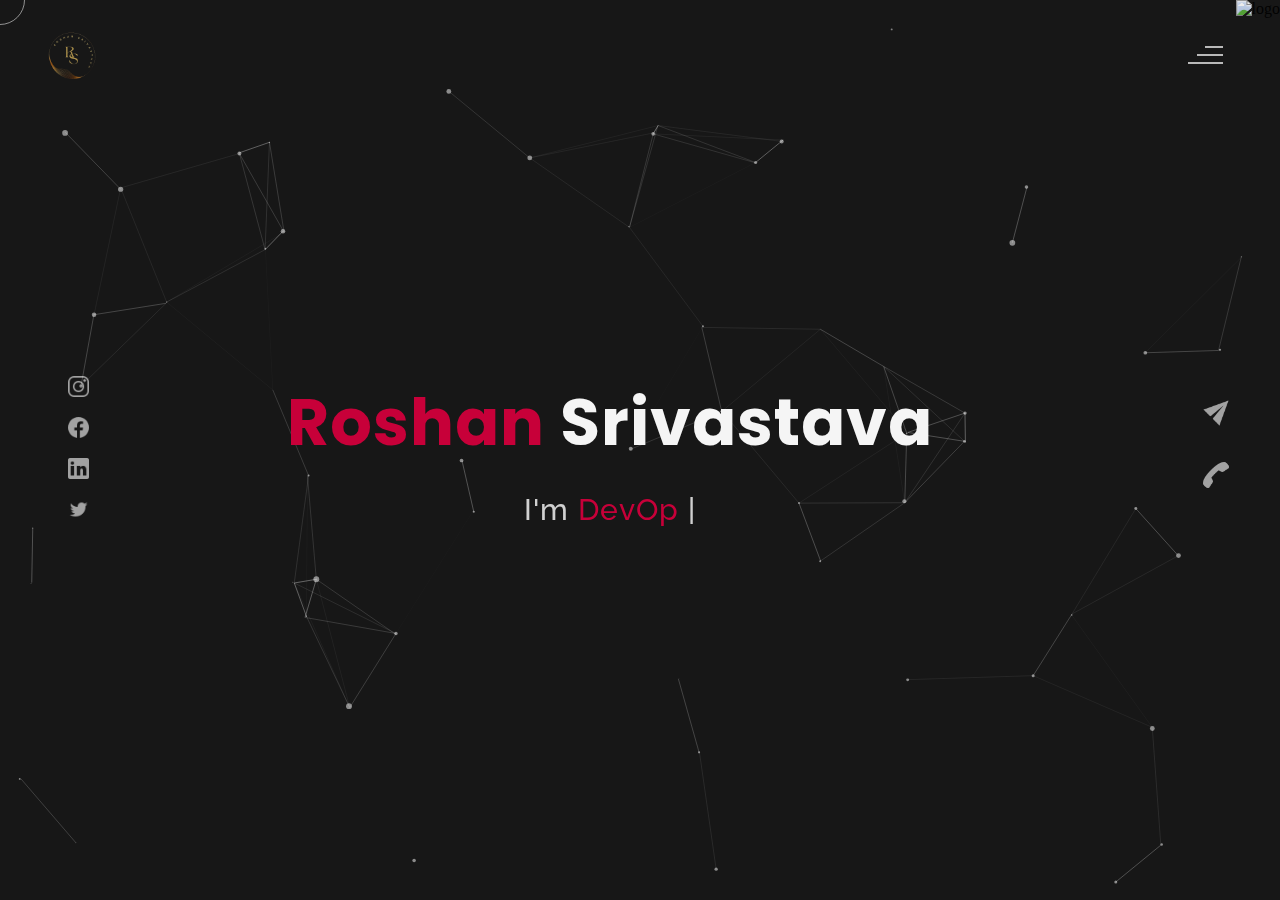
==== index.html @ 120a2490 "one more change" ====
<!DOCTYPE html>
<html lang="en">

<head>
    <meta charset="UTF-8">
    <meta name="viewport" content="width=device-width, initial-scale=1.0">
    <meta name="description" content="CriticAugen - Personal Portfolio of Roshan Srivastava" />
    <meta name="keywords"
        content="blog, business card, creative, creative portfolio, cv theme, online resume, personal, portfolio, professional cv, responsive portfolio, resume, resume theme, vcard" />
    <meta name="author" content="Roshan Srivastava" />
    <title>CriticAugen</title>
    <!--favicon-img-->
    <link rel="icon" type="image/png" href="images/favicon.png">
    <!--favicon-img-->
    <!--main css file should not be removed -->
    <link rel="stylesheet" href="css/index.css">
    <!--main css file-->
    <script src="https://cdnjs.cloudflare.com/ajax/libs/gsap/3.2.6/gsap.min.js"></script>
</head>

<body>
    <!--contains all the div-->
    <div id="all">
        <!--mouse  follower-->
        <div class="cursor"></div>
        <!--mouse  follower-->
        <!--loader-->
        <div id="loader">
            <span class="color">CriticAugen</span>
        </div>
        <!--loader-end-->
        <!--link-screen-->
        <div id="breaker">
        </div>
        <div id="breaker-two">
        </div>
        <!--link-screen-->
        <!--Main-Section-->
        <!--Navigator-fullscreen-->
        <div id="navigation-content">
            <div class="logo">
                <img src="images/critic-logo.png" alt="logo">
            </div>
            <div class="navigation-close">
                <span class="close-first"></span>
                <span class="close-second"></span>
            </div>
            <div class="navigation-links">
                <a href="#" data-text="HOME" id="home-link">HOME</a>
                <a href="#" data-text="ABOUT" id="about-link">ABOUT</a>
                <a href="#" data-text="PORTFOLIO" id="awards-link">PORTFOLIO</a>
                <a href="#" data-text="CONTACT" id="contact-link">CONTACT</a>
            </div>
        </div>
        <!--Navigator-Fullscreen END-->
        <!--Home Page-->
        <!--Menubar-->
        <div id="navigation-bar">
            <img src="images/critic-logo.png" alt="logo">
            <div class="menubar">
                <span class="first-span"></span>
                <span class="second-span"></span>
                <span class="third-span"></span>
            </div>
        </div>
        <!--Menubar End-->
        <!--Header-->
        <div id="header">
            <div id="particles"></div>
            <!--Social Media Links-->
            <div class="social-media-links">
                <a href="https://www.instagram.com/criticaugen/"><img src="images/instagram logo.png" class="social-media"
                        alt="instagram-logo"></a><!--Your instagram homepage link inser in place of "#"-->
                <a href="https://www.facebook.com/criticaugen/"><img src="images/facebook logo.png" class="social-media" alt="facebook-logo"></a>
                <a href="https://www.linkedin.com/in/criticaugen/"><img src="images/linkedin logo.png" class="social-media" alt="linkedin-logo"></a>
                <a href="https://twitter.com/CriticAugen"><img src="images/twitter logo.png" class="social-media" alt="twitter-logo"></a>

            </div>
            <!--Social Media Links end-->
            <div class="header-content">
                <div class="header-content-box">
                    <div class="firstline"><span class="color">Roshan </span>Srivastava</div>
                    <div class="secondline">
                        I'm 
                        <span class="txt-rotate color" data-period="600"
                            data-rotate='[ " DevOps Engineer.", " Automation Tester.", " Performance Tester." ]'></span>
                        <span class="slash">|</span>
                    </div>
                    <div class="contact">
                        <a href="Mailto:iamroshan1999@gmail.com"><img src="images/mail.png" alt="email-pic"
                                class="contactpic"></a><!--Your email Id write in place of "#"-->
                        <a href="Tel:+918200832289"><img src="images/call.png" alt="phone-pic"
                                class="contactpic"></a><!--Your telephone number Id write in place of "#"-->
                    </div>
                </div>
            </div>
            <!--header image-->
            <div class="header-image">
                <img src="images/man.jpg" alt="logo">
            </div>
            <!--header image end-->
        </div>
        <!--Header End-->
        <!--HomePage End-->
        <!--Main-Section End-->
        <!--about-->
        <div id="about">
            <div class="color-changer">
                <div class="color-panel">
                    <img src="images/gear.png" alt="">
                </div>
                <div class="color-selector">
                    <div class="heading">Custom Colors</div>
                    <div class="colors">
                        <ul>
                            <li>
                                <a href="#0" class="color-red " title="color-red"></a>
                            </li>
                            <li>
                                <a href="#0" class="color-purple" title="color-purple"></a>
                            </li>
                            <li>
                                <a href="#0" class="color-malt" title="color-malt"></a>
                            </li>
                            <li>
                                <a href="#0" class="color-green" title="color-green"></a>
                            </li>
                            <li>
                                <a href="#0" class="color-blue" title="color-blue"></a>
                            </li>
                            <li>
                                <a href="#0" class="color-orange" title="color-orange"></a>
                            </li>
                        </ul>
                    </div>
                </div>
            </div>
            <!--about content-->
            <div id="about-content">
                <div class="about-header">
                    About <span class="color">Me</span>
                    <span class="header-caption">Get to Know <span class="color"> me.</span></span>
                </div>
                <div class="about-main">
                    <div class="about-first-paragraph wow">
                        <!--about description-->
                        <span class="about-first-line">
                            I'm a
                            <span class="color">Civil engineer turned IT developer,</span>
                            from Vadodara, INDIA.</span>
                        <br>
                        <span class="about-second-line">Ex-tester, now DevOps engineer, aspiring full-stack. 
                            Passionate learner, problem-solver, embracing challenges with enthusiasm.</span>
                        <div class="cv">
                            <a href="#"><button>Download CV</button></a>
                        </div>
                    </div>
                    <!--about picture-->
                    <div class="about-img">
                        <img src="images/about.jpg" alt="Your Image">
                    </div>
                </div>

            </div>
            <!--services start-->
            <div id="services">
                <div class="color-changer">
                    <div class="color-panel">
                        <img src="images/gear.png" alt="">
                    </div>
                    <div class="color-selector">
                        <div class="heading">Custom Colors</div>
                        <div class="colors">
                            <ul>
                                <li>
                                    <a href="#0" class="color-red " title="color-red"></a>
                                </li>
                                <li>
                                    <a href="#0" class="color-purple" title="color-purple"></a>
                                </li>
                                <li>
                                    <a href="#0" class="color-malt" title="color-malt"></a>
                                </li>
                                <li>
                                    <a href="#0" class="color-green" title="color-green"></a>
                                </li>
                                <li>
                                    <a href="#0" class="color-blue" title="color-blue"></a>
                                </li>
                                <li>
                                    <a href="#0" class="color-orange" title="color-orange"></a>
                                </li>
                            </ul>
                        </div>
                    </div>
                </div>
                <!--services header-->
                <div class="services-heading wow">
                    What <span class="color">YOU</span> Get?
                </div>
                <!--services header end-->
                <!--services content-->
                <div class="services-content">
                    <div class="service-one service wow">
                        <div class="service-img">
                            <img src="images/coding.png" alt="service-one">
                        </div>
                        <div class="service-description">
                            <h2>Coding</h2>
                            <p>Adaptable IT developer with a civil engineering background, skilled in problem-solving and delivering efficient coding solutions.</p>
                        </div>
                    </div>
                    <div class="service-two service wow">
                        <div class="service-img">
                            <img src="images/instagram.png" alt="service-two">
                        </div>
                        <div class="service-description">
                            <h2>Social Media</h2>
                            <p>Creative content creator infusing IT insights, delivering captivating campaigns, and elevating brand presence across social platforms.</p>
                        </div>
                    </div>
                    <div class="service-three service wow">
                        <div class="service-img">
                            <img src="images/bulb.png" alt="service-three">
                        </div>
                        <div class="service-description">
                            <h2>Creative Design</h2>
                            <p>Innovative IT designer, fusing civil engineering acumen with creative flair to produce visually captivating digital solutions.</p>
                        </div>
                    </div>
                </div>
            </div>
            <!--services content end-->
            <!--services end-->
            <div id="skills">
                <div class="skills-header">
                    My <span class="color"> Skills</span>
                </div>
                <div class="skills-content " style="text-align: center;">
                    <div class="skill-devops skill">
                        <div class="skill-text">
                            <div class="devops">
                                Selenium Java Automation
                            </div>
                        </div>
                        <div class="devops-prog wow prog">
                            <div class="selenium-progress wow">80%</div>
                        </div>
                    </div>
                    <div class="skill-devops skill">
                        <div class="skill-text">
                            <div class="devops">
                                Apache JMeter Performace
                            </div>
                        </div>
                        <div class="devops-prog wow prog">
                            <div class="apache-progress wow">80%</div>
                        </div>
                    </div>
                    <div class="skill-devops skill">
                        <div class="skill-text">
                            <div class="devops">
                                Python
                            </div>
                        </div>
                        <div class="devops-prog wow prog">
                            <div class="python-progress wow">80%</div>
                        </div>
                    </div>
                    <div class="skill-devops skill">
                        <div class="skill-text">
                            <div class="devops">
                                DevOps
                            </div>
                        </div>
                        <div class="devops-prog wow prog">
                            <div class="devops-progress wow">75%</div>
                        </div>
                    </div>
                    <div class="skill-devops skill">
                        <div class="skill-text">
                            <div class="devops">
                                Blender 3D Modelling
                            </div>
                        </div>
                        <div class="devops-prog wow prog">
                            <div class="blender-progress wow">70%</div>
                        </div>
                    </div>
                    <div class="skill-devops skill">
                        <div class="skill-text">
                            <div class="devops">
                                SEO
                            </div>
                        </div>
                        <div class="devops-prog wow prog">
                            <div class="seo-progress wow">70%</div>
                        </div>
                    </div>
                </div>
            </div>
            <!--copyright-section You Can Remove After Downloading-->
            <div class="footer">
                <div class="footer-text">
                    <img src="./images/copyright.png" alt="copyright-img" class="images" height="14px"> CriticAugen
                </div>
            </div>
            <!--copyright-section-->
        </div>
        <!--about end-->
        <!--portfolio-->
        <div id="portfolio">
            <div class="color-changer">
                <div class="color-panel">
                    <img src="images/gear.png" alt="">
                </div>
                <div class="color-selector">
                    <div class="heading">Custom Colors</div>
                    <div class="colors">
                        <ul>
                            <li>
                                <a href="#0" class="color-red " title="color-red"></a>
                            </li>
                            <li>
                                <a href="#0" class="color-purple" title="color-purple"></a>
                            </li>
                            <li>
                                <a href="#0" class="color-malt" title="color-malt"></a>
                            </li>
                            <li>
                                <a href="#0" class="color-green" title="color-green"></a>
                            </li>
                            <li>
                                <a href="#0" class="color-blue" title="color-blue"></a>
                            </li>
                            <li>
                                <a href="#0" class="color-orange" title="color-orange"></a>
                            </li>
                        </ul>
                    </div>
                </div>
            </div>
            <div class="portfolio-header"> <span class="color"> My </span> Portfolio
                <span class="header-caption"> Some Of My <span class="color"> Achievements</span></span>
            </div>
            <div id="portfolio-content">
                <div class="portfolio portfolio-first">
                    <div class="portfolio-image">
                        <img src="images/portfolio-first.jpg" alt="portfolio-first">
                    </div>
                    <div class="portfolio-text">
                        <h2>My Applause Award</h2>
                        <p>In appreciation for my contribution to the organization.</p>
                        <div class="button"><a href="pdfs/applause_28feb2023.pdf" target="_blank"><button><span class="index"> View <i
                                            class="gg-arrow-right"></i></span></button></a></div>
                    </div>
                </div>
                <div class="portfolio portfolio-second">
                    <div class="portfolio-image">
                        <img src="images/portfolio-second.jpg" alt="portfolio-second">
                    </div>
                    <div class="portfolio-text">
                        <h2>Best Team Award</h2>
                        <p>Our Testing team got this award for our continuous work even on weekends and off-hours.</p>
                        <div class="button"><a href="pdfs/best_team_award_4apr2023.pdf" target="_blank"><button><span class="index"> View <i
                                            class="gg-arrow-right"></i></span></button></a></div>
                    </div>
                </div>

                <div class="portfolio portfolio-third">
                    <div class="portfolio-image">
                        <img src="images/portfolio-third.jpg" alt="portfolio-third">
                    </div>
                    <div class="portfolio-text">
                        <h2>Applause Award for Team</h2>
                        <p>Our Team was awarded for our dedication to meet customer requirements within deadlines.</p>
                        <div class="button"><a href="pdfs/applause_team_award_7june2023.pdf" target="_blank"><button><span class="index"> View <i
                                            class="gg-arrow-right"></i></span></button></a></div>
                    </div>
                </div>
                <div class="portfolio portfolio-fourth">
                    <div class="portfolio-image">
                        <img src="images/portfolio-fourth.jpg" alt="portfolio-fourth">
                    </div>
                    <div class="portfolio-text">
                        <h2>My Feedback Award</h2>
                        <p>For my continuous feedbacks to improve the project.</p>
                        <div class="button"><a href="pdfs/feedback_11nov2022.pdf" target="_blank"><button><span class="index"> View <i
                                            class="gg-arrow-right"></i></span></button></a></div>
                    </div>
                </div>
                <div class="portfolio portfolio-fifth">
                    <div class="portfolio-image">
                        <img src="images/portfolio-fifth.jpg" alt="portfolio-fifth">
                    </div>
                    <div class="portfolio-text">
                        <h2>My Continuous Learning Award</h2>
                        <p>For my continuous learning and personal developement.</p>
                        <div class="button"><a href="pdfs/Learning_30june2021.pdf" target="_blank"><button><span class="index"> View <i
                                            class="gg-arrow-right"></i></span></button></a></div>
                    </div>
                </div>
            </div>
            <!--copyright-section You Can Remove After Downloading-->
            <div class="footer">
                <div class="footer-text">
                    <img src="./images/copyright.png" alt="copyright-img" class="images" height="14px"> CriticAugen
                </div>
            </div>
            <!--copyright-section-->
        </div>
        <!--portfolio end-->
        <!--contact-->
        <div id="contact">
            <div class="color-changer">
                <div class="color-panel">
                    <img src="images/gear.png" alt="">
                </div>
                <div class="color-selector">
                    <div class="heading">Custom Colors</div>
                    <div class="colors">
                        <ul>
                            <li>
                                <a href="#0" class="color-red " title="color-red"></a>
                            </li>
                            <li>
                                <a href="#0" class="color-purple" title="color-purple"></a>
                            </li>
                            <li>
                                <a href="#0" class="color-malt" title="color-malt"></a>
                            </li>
                            <li>
                                <a href="#0" class="color-green" title="color-green"></a>
                            </li>
                            <li>
                                <a href="#0" class="color-blue" title="color-blue"></a>
                            </li>
                            <li>
                                <a href="#0" class="color-orange" title="color-orange"></a>
                            </li>
                        </ul>
                    </div>
                </div>
            </div>
            <div class="contact-header">Contact <span class="color"> Me</span>
                <div class="contact-header-caption"> <span class="color"> Get</span> In Touch.</div>
            </div>
            <div class="contact-content">
                <!--Contact form-->
                <div class="contact-form">
                    <div class="form-header">
                        Message Me
                    </div>
                    <form id="myForm" action="https://formsubmit.co/b32a1cf3c64a8e2f2e5cb6dad0ecff66" method="POST">
                        <div class="input-line">
                            <input name="name" type="text" placeholder="Name" class="input-name" required>
                            <input name="email" type="email" placeholder="Email" class="input-name" required>
                        </div>
                        <input type="text" name="subject" placeholder="subject" class="input-subject" required>
                        <textarea name="message" class="input-textarea" placeholder="message" required></textarea>
                        <button type="submit" id="submit" value="send">Submit</button>
                        <input type="hidden" name="_next" value="./thankyou.html">
                        <input type="hidden" name="_subject" value="NEW GitHub Contact Request!!">
                        <input type="hidden" name="_autoresponse" value=
                            "Hello there, first of all - Thank you.
                            Now that you have contacted me... all I have to say is:
                            Roses are red, violets are blue, I'll reply real quick, that's my cue!
                            
                            Thanks,
                            CriticAugen
                            ">
                    </form>

                </div>
                <!--Contact form-->
                <!--Contact information-->
                <div class="contact-info">
                    <div class="contact-info-header">
                        Contact Info
                    </div>
                    <div class="contact-info-content">
                        <div class="contect-info-content-line">
                            <img src="./images/icon-name.png" class="icon" alt="name-icon">
                            <div class="contact-info-icon-text">
                                <h6>Name</h6>
                                <p>Roshan Srivastava</p>
                            </div>
                        </div>
                        <div class="contect-info-content-line">
                            <img src="./images/icon-location.png" class="icon" alt="location-icon">
                            <div class="contact-info-icon-text">
                                <h6>Location</h6>
                                <p>Vadodara, INDIA</p>
                            </div>
                        </div>
                        <div class="contect-info-content-line">
                            <img src="./images/icon-phone.png" class="icon" alt="phone-icon">
                            <div class="contact-info-icon-text">
                                <h6>Call</h6>
                                <p>+918200832289</p>
                            </div>
                        </div>

                        <div class="contect-info-content-line">
                            <img src="./images/icon-email.png" class="icon" alt="email-icon">
                            <div class="contact-info-icon-text">
                                <h6>Email</h6>
                                <p>iamroshan1999@gmail.com</p>
                            </div>
                        </div>
                    </div>
                    <!--Contact information end-->
                </div>
            </div>
            <!--copyright-section You Can Remove After Downloading-->
            <div class="footer">
                <div class="footer-text">
                    <img src="./images/copyright.png" alt="copyright-img" class="images" height="14px"> CriticAugen
                </div>
            </div>
            <!--copyright-section-->
        </div>
        <!--contact end-->
    </div>
    <!--all the divisions-->
    <script src="js/jquery.min.js"></script>
    <script src="js/particles.js"></script>
    <script src="js/particles.min.js"></script>
    <script src="js/index.js"></script>
    <!--particles script-->
    <script>
        particlesJS("particles", { "particles": { "number": { "value": 40, "density": { "enable": true, "value_area": 800 } }, "color": { "value": "#ffffff" }, "shape": { "type": "circle", "stroke": { "width": 0, "color": "#000000" }, "polygon": { "nb_sides": 5 }, "image": { "src": "img/github.svg", "width": 100, "height": 100 } }, "opacity": { "value": 0.5, "random": false, "anim": { "enable": false, "speed": 1, "opacity_min": 0.1, "sync": false } }, "size": { "value": 3, "random": true, "anim": { "enable": false, "speed": 40, "size_min": 0.1, "sync": false } }, "line_linked": { "enable": true, "distance": 150, "color": "#ffffff", "opacity": 0.4, "width": 1 }, "move": { "enable": true, "speed": 6, "direction": "none", "random": false, "straight": false, "out_mode": "out", "bounce": false, "attract": { "enable": false, "rotateX": 600, "rotateY": 1200 } } }, "interactivity": { "detect_on": "canvas", "events": { "onhover": { "enable": true, "mode": "repulse" }, "onclick": { "enable": true, "mode": "push" }, "resize": true }, "modes": { "grab": { "distance": 400, "line_linked": { "opacity": 1 } }, "bubble": { "distance": 400, "size": 40, "duration": 2, "opacity": 8, "speed": 3 }, "repulse": { "distance": 200, "duration": 0.4 }, "push": { "particles_nb": 4 }, "remove": { "particles_nb": 2 } } }, "retina_detect": true });
    </script>
</body>

</html>
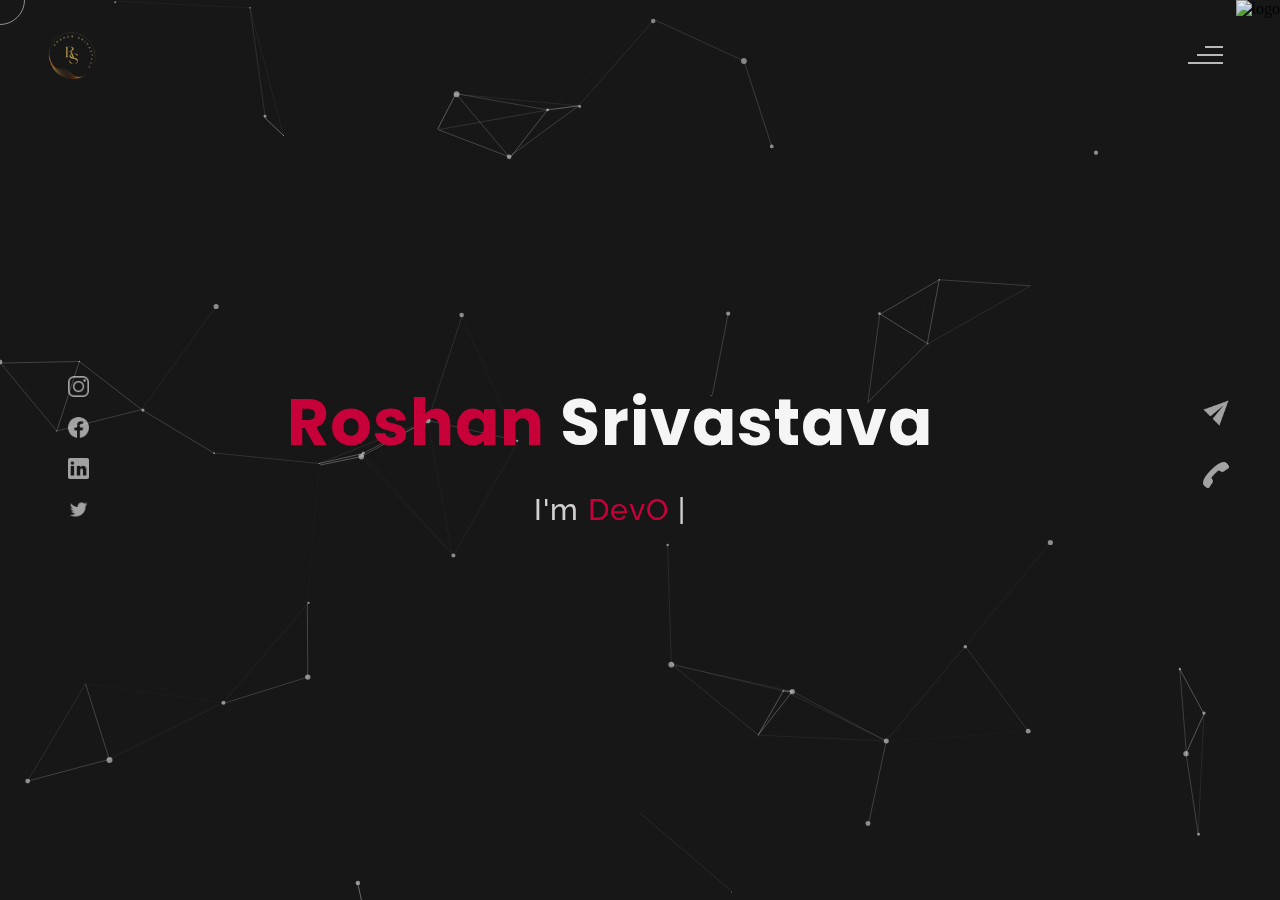
==== commit f9df02da: "hmmm" ====
--- a/index.html
+++ b/index.html
@@ -459,6 +459,7 @@
                         <input type="text" name="subject" placeholder="subject" class="input-subject" required>
                         <textarea name="message" class="input-textarea" placeholder="message" required></textarea>
                         <button type="submit" id="submit" value="send">Submit</button>
+                        <input type="hidden" name="_template" value="box">
                         <input type="hidden" name="_next" value="./thankyou.html">
                         <input type="hidden" name="_subject" value="NEW GitHub Contact Request!!">
                         <input type="hidden" name="_autoresponse" value=
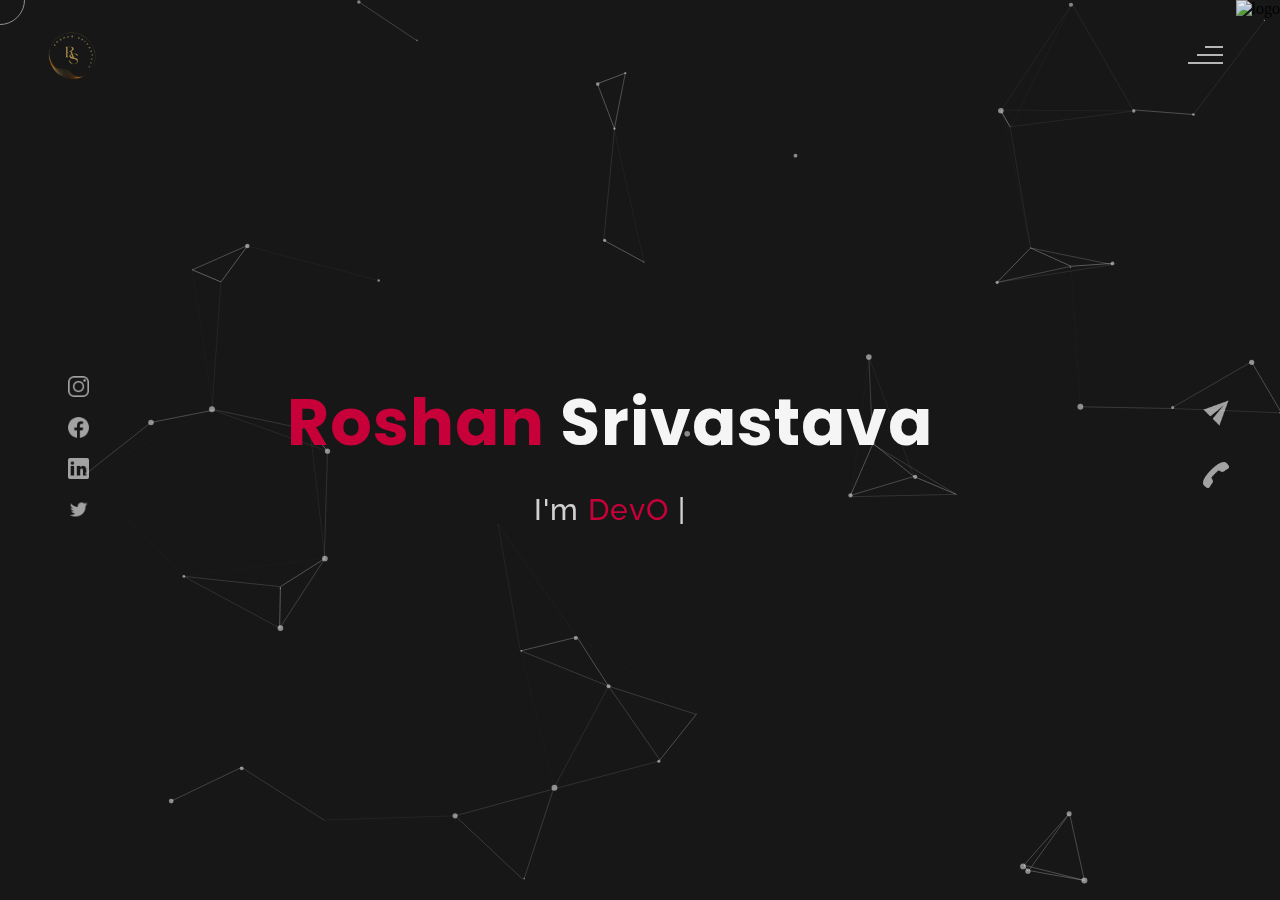
==== commit 6ba3c04d: "finishing up" ====
--- a/index.html
+++ b/index.html
@@ -460,7 +460,7 @@
                         <textarea name="message" class="input-textarea" placeholder="message" required></textarea>
                         <button type="submit" id="submit" value="send">Submit</button>
                         <input type="hidden" name="_template" value="box">
-                        <input type="hidden" name="_next" value="./thankyou.html">
+                        <input type="hidden" name="_next" value="https://criticaugen.github.io/portfolio/thankyou.html">
                         <input type="hidden" name="_subject" value="NEW GitHub Contact Request!!">
                         <input type="hidden" name="_autoresponse" value=
                             "Hello there, first of all - Thank you.
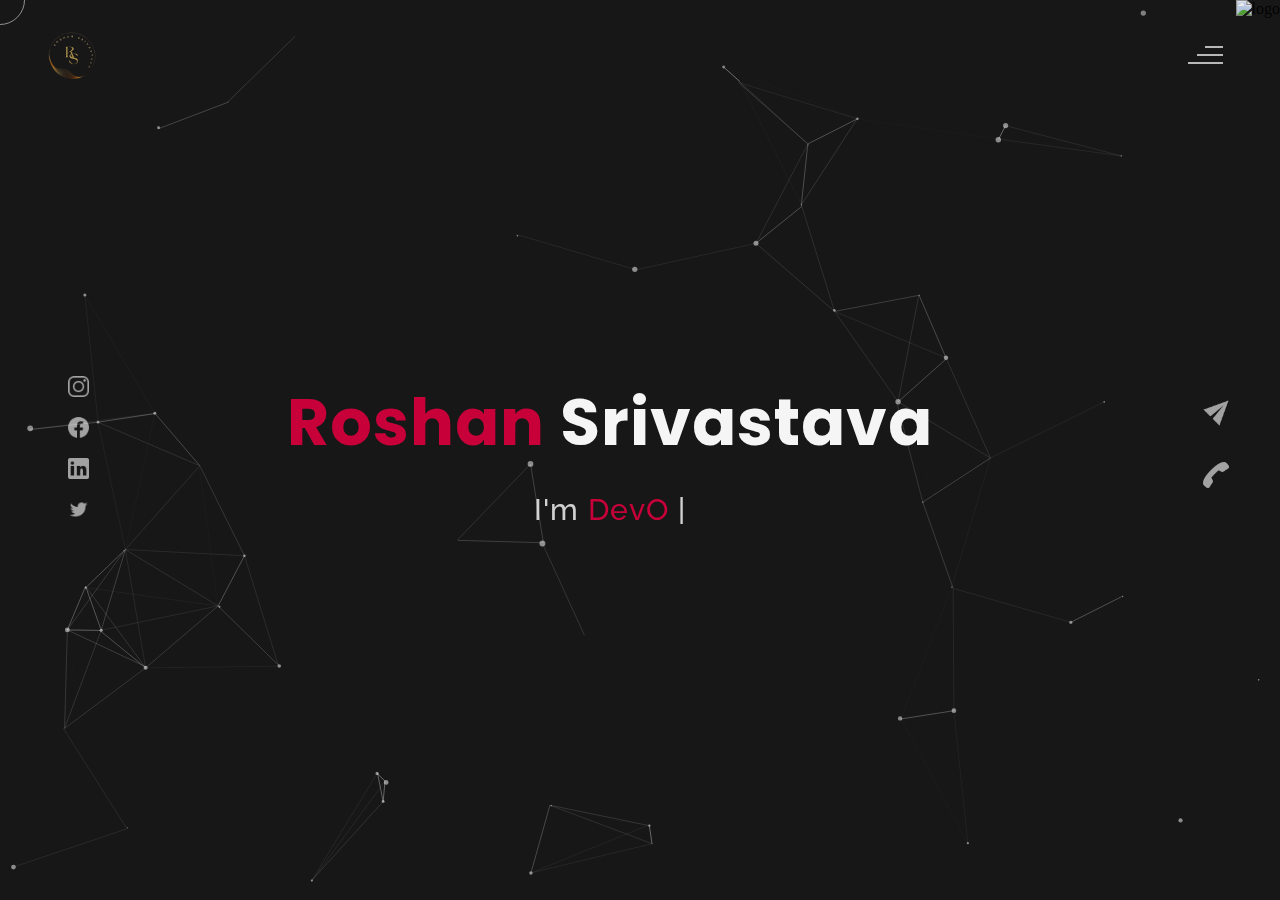
==== commit fae3984d: "Hopefully last commit" ====
--- a/index.html
+++ b/index.html
@@ -460,7 +460,7 @@
                         <textarea name="message" class="input-textarea" placeholder="message" required></textarea>
                         <button type="submit" id="submit" value="send">Submit</button>
                         <input type="hidden" name="_template" value="box">
-                        <input type="hidden" name="_next" value="https://criticaugen.github.io/portfolio/thankyou.html">
+                        <input type="hidden" name="_next" value="https://github.com/CriticAugen/portfolio/blob/main/thankyou.html">
                         <input type="hidden" name="_subject" value="NEW GitHub Contact Request!!">
                         <input type="hidden" name="_autoresponse" value=
                             "Hello there, first of all - Thank you.
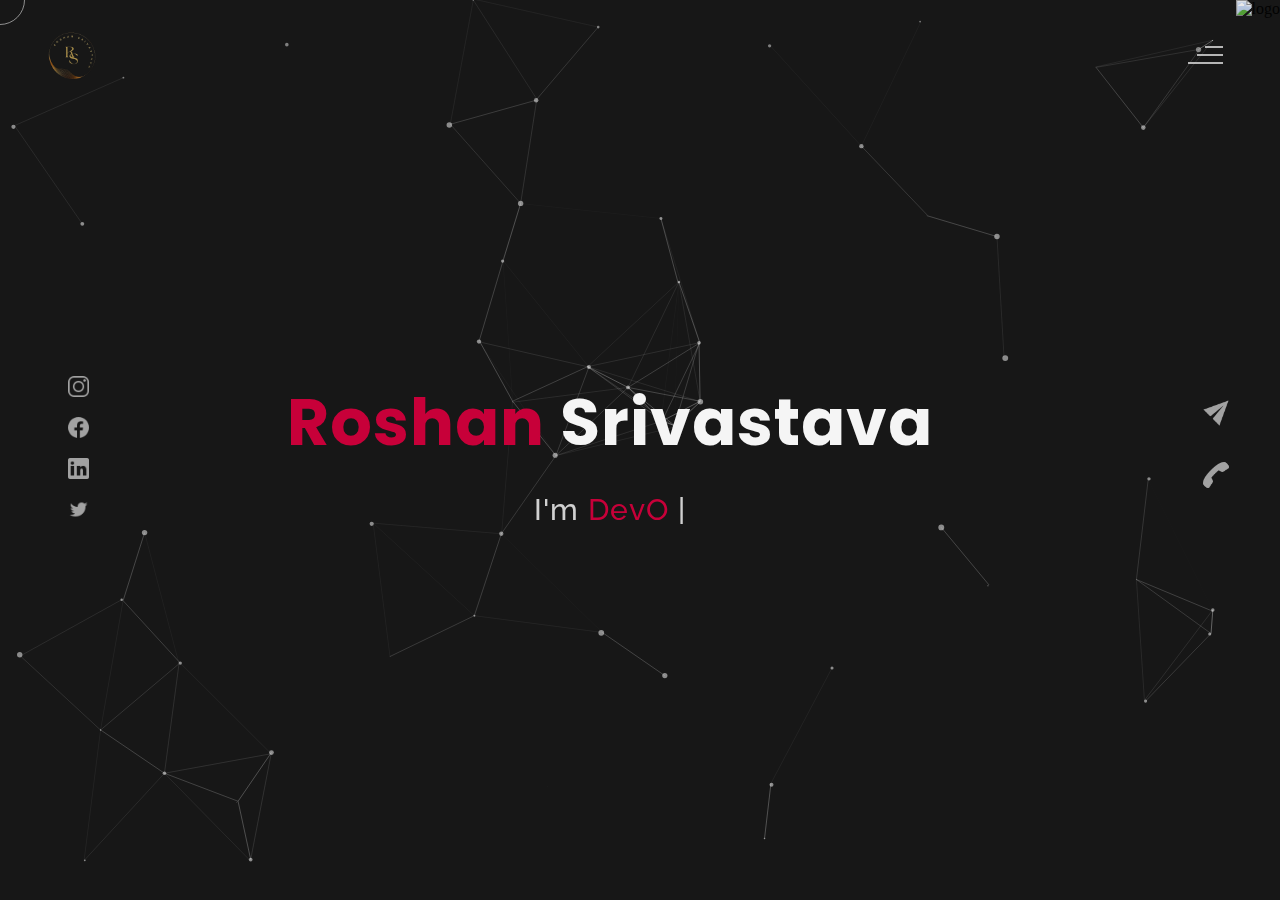
==== commit 59207cb7: "changed thanks page" ====
--- a/index.html
+++ b/index.html
@@ -460,7 +460,7 @@
                         <textarea name="message" class="input-textarea" placeholder="message" required></textarea>
                         <button type="submit" id="submit" value="send">Submit</button>
                         <input type="hidden" name="_template" value="box">
-                        <input type="hidden" name="_next" value="https://github.com/CriticAugen/portfolio/blob/main/thankyou.html">
+                        <input type="hidden" name="_next" value="https://github.com/CriticAugen/thanks">
                         <input type="hidden" name="_subject" value="NEW GitHub Contact Request!!">
                         <input type="hidden" name="_autoresponse" value=
                             "Hello there, first of all - Thank you.
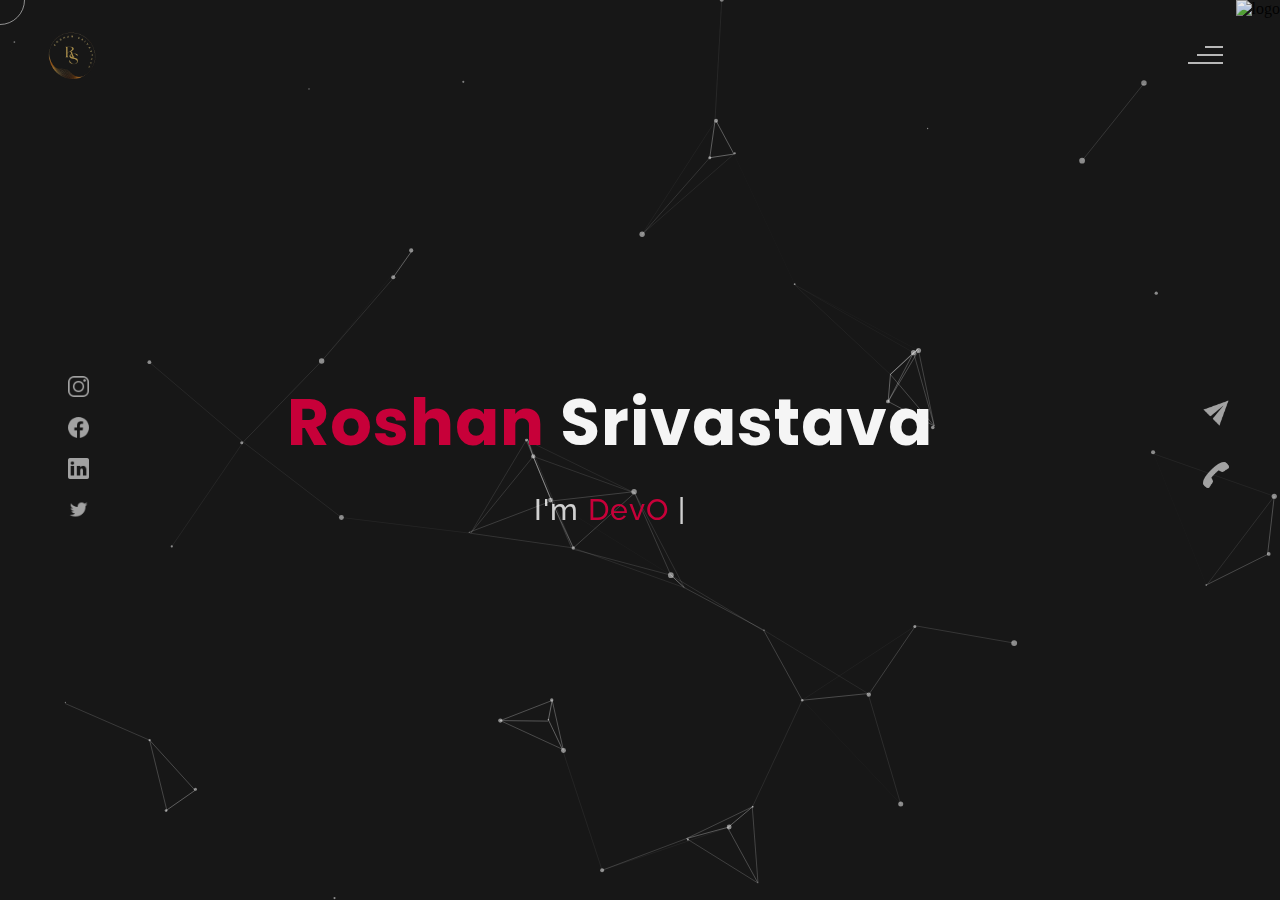
==== commit 0b7b70d9: "DONE" ====
--- a/index.html
+++ b/index.html
@@ -460,7 +460,7 @@
                         <textarea name="message" class="input-textarea" placeholder="message" required></textarea>
                         <button type="submit" id="submit" value="send">Submit</button>
                         <input type="hidden" name="_template" value="box">
-                        <input type="hidden" name="_next" value="https://github.com/CriticAugen/thanks">
+                        <input type="hidden" name="_next" value="https://criticaugen.github.io/thanks/">
                         <input type="hidden" name="_subject" value="NEW GitHub Contact Request!!">
                         <input type="hidden" name="_autoresponse" value=
                             "Hello there, first of all - Thank you.
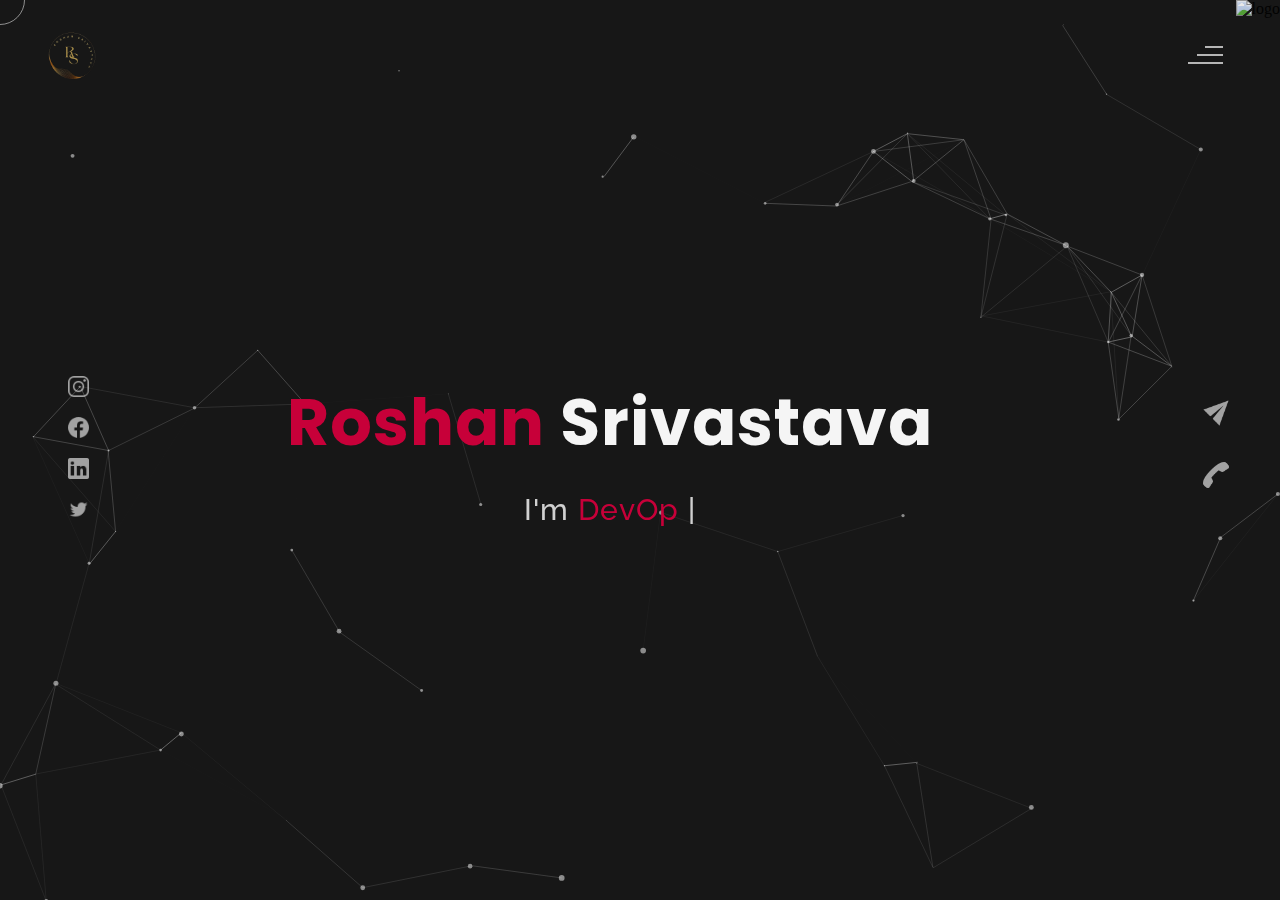
==== commit 3554b850: "Stopped reCaptcha" ====
--- a/index.html
+++ b/index.html
@@ -460,16 +460,9 @@
                         <textarea name="message" class="input-textarea" placeholder="message" required></textarea>
                         <button type="submit" id="submit" value="send">Submit</button>
                         <input type="hidden" name="_template" value="box">
+                        <input type="hidden" name="_captcha" value="false">
                         <input type="hidden" name="_next" value="https://criticaugen.github.io/thanks/">
                         <input type="hidden" name="_subject" value="NEW GitHub Contact Request!!">
-                        <input type="hidden" name="_autoresponse" value=
-                            "Hello there, first of all - Thank you.
-                            Now that you have contacted me... all I have to say is:
-                            Roses are red, violets are blue, I'll reply real quick, that's my cue!
-                            
-                            Thanks,
-                            CriticAugen
-                            ">
                     </form>
 
                 </div>
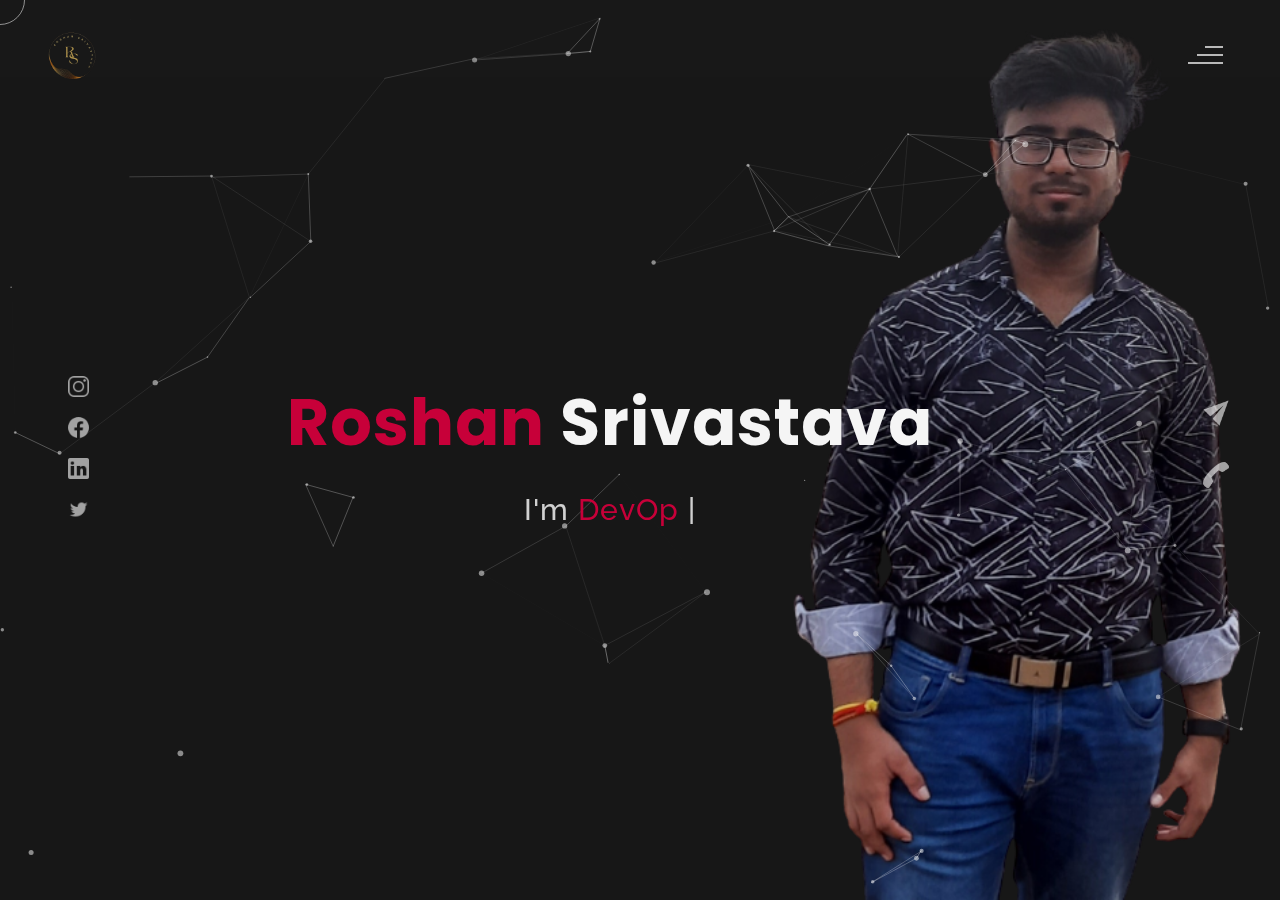
==== commit 901e667b: "cv" ====
--- a/index.html
+++ b/index.html
@@ -152,7 +152,7 @@
                         <span class="about-second-line">Ex-tester, now DevOps engineer, aspiring full-stack. 
                             Passionate learner, problem-solver, embracing challenges with enthusiasm.</span>
                         <div class="cv">
-                            <a href="#"><button>Download CV</button></a>
+                            <a href="pdfs/Roshan_Resume.pdf"><button>Download CV</button></a>
                         </div>
                     </div>
                     <!--about picture-->
